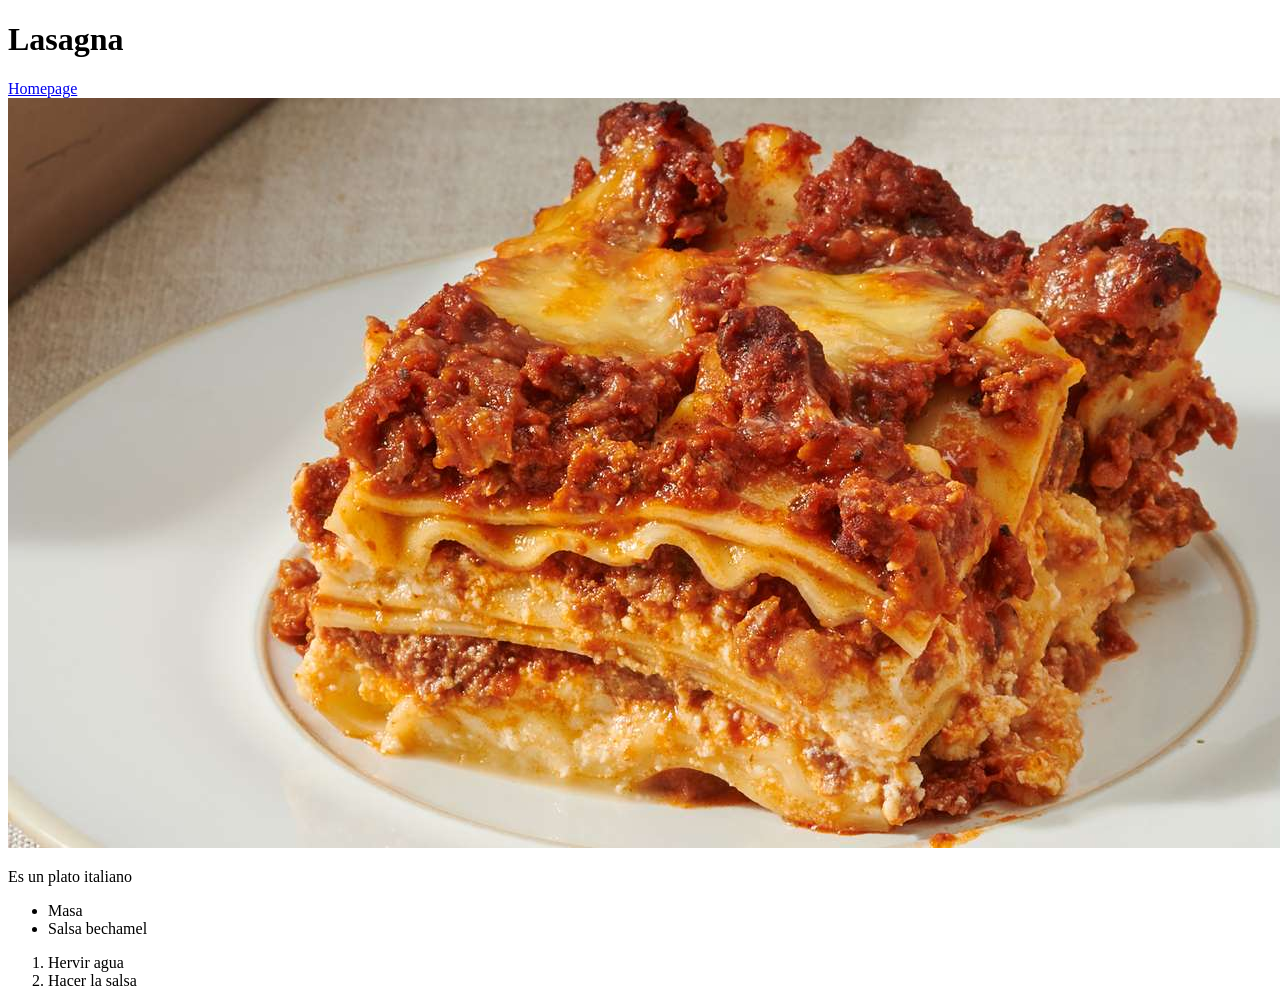
==== recipes/lasagna.html @ 702e35a2 "fullpage" ====
<!DOCTYPE html>
<html lang="en">
<head>
    <meta charset="UTF-8">
    <meta name="viewport" content="width=device-width, initial-scale=1.0">
    <title>Document</title>
</head>
<body>
    <h1>Lasagna</h1>
    <a href="../index.html">Homepage</a>
    <img src="./lasagna.jpg">
    <p>Es un plato italiano</p>
    <ul>
        <li>Masa</li>
        <li>Salsa bechamel</li>
    </ul>
    <ol>
        <li>Hervir agua</li>
        <li>Hacer la salsa</li>
    </ol>
</body>
</html>
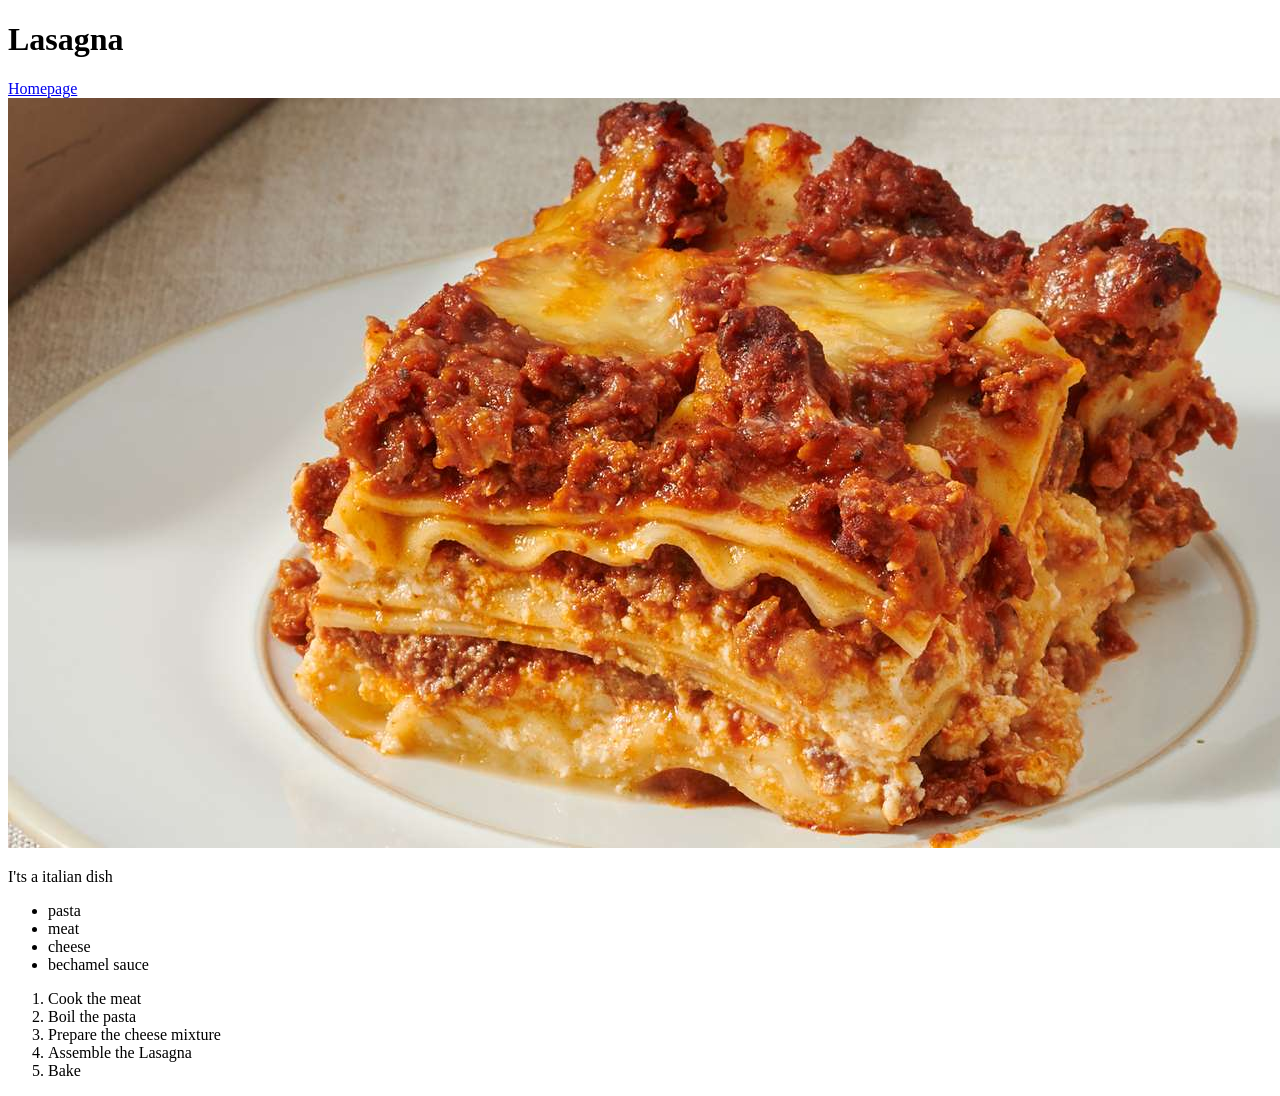
==== commit 60b574a3: "new page with new colombian dish + english" ====
--- a/recipes/lasagna.html
+++ b/recipes/lasagna.html
@@ -9,14 +9,19 @@
     <h1>Lasagna</h1>
     <a href="../index.html">Homepage</a>
     <img src="./lasagna.jpg">
-    <p>Es un plato italiano</p>
+    <p>I'ts a italian dish</p>
     <ul>
-        <li>Masa</li>
-        <li>Salsa bechamel</li>
+        <li>pasta</li>
+        <li>meat</li>
+        <li>cheese</li>
+        <li>bechamel sauce</li>
     </ul>
     <ol>
-        <li>Hervir agua</li>
-        <li>Hacer la salsa</li>
+        <li>Cook the meat</li>
+        <li>Boil the pasta</li>
+        <li>Prepare the cheese mixture</li>
+        <li>Assemble the Lasagna</li>
+        <li>Bake </li>
     </ol>
 </body>
 </html>
